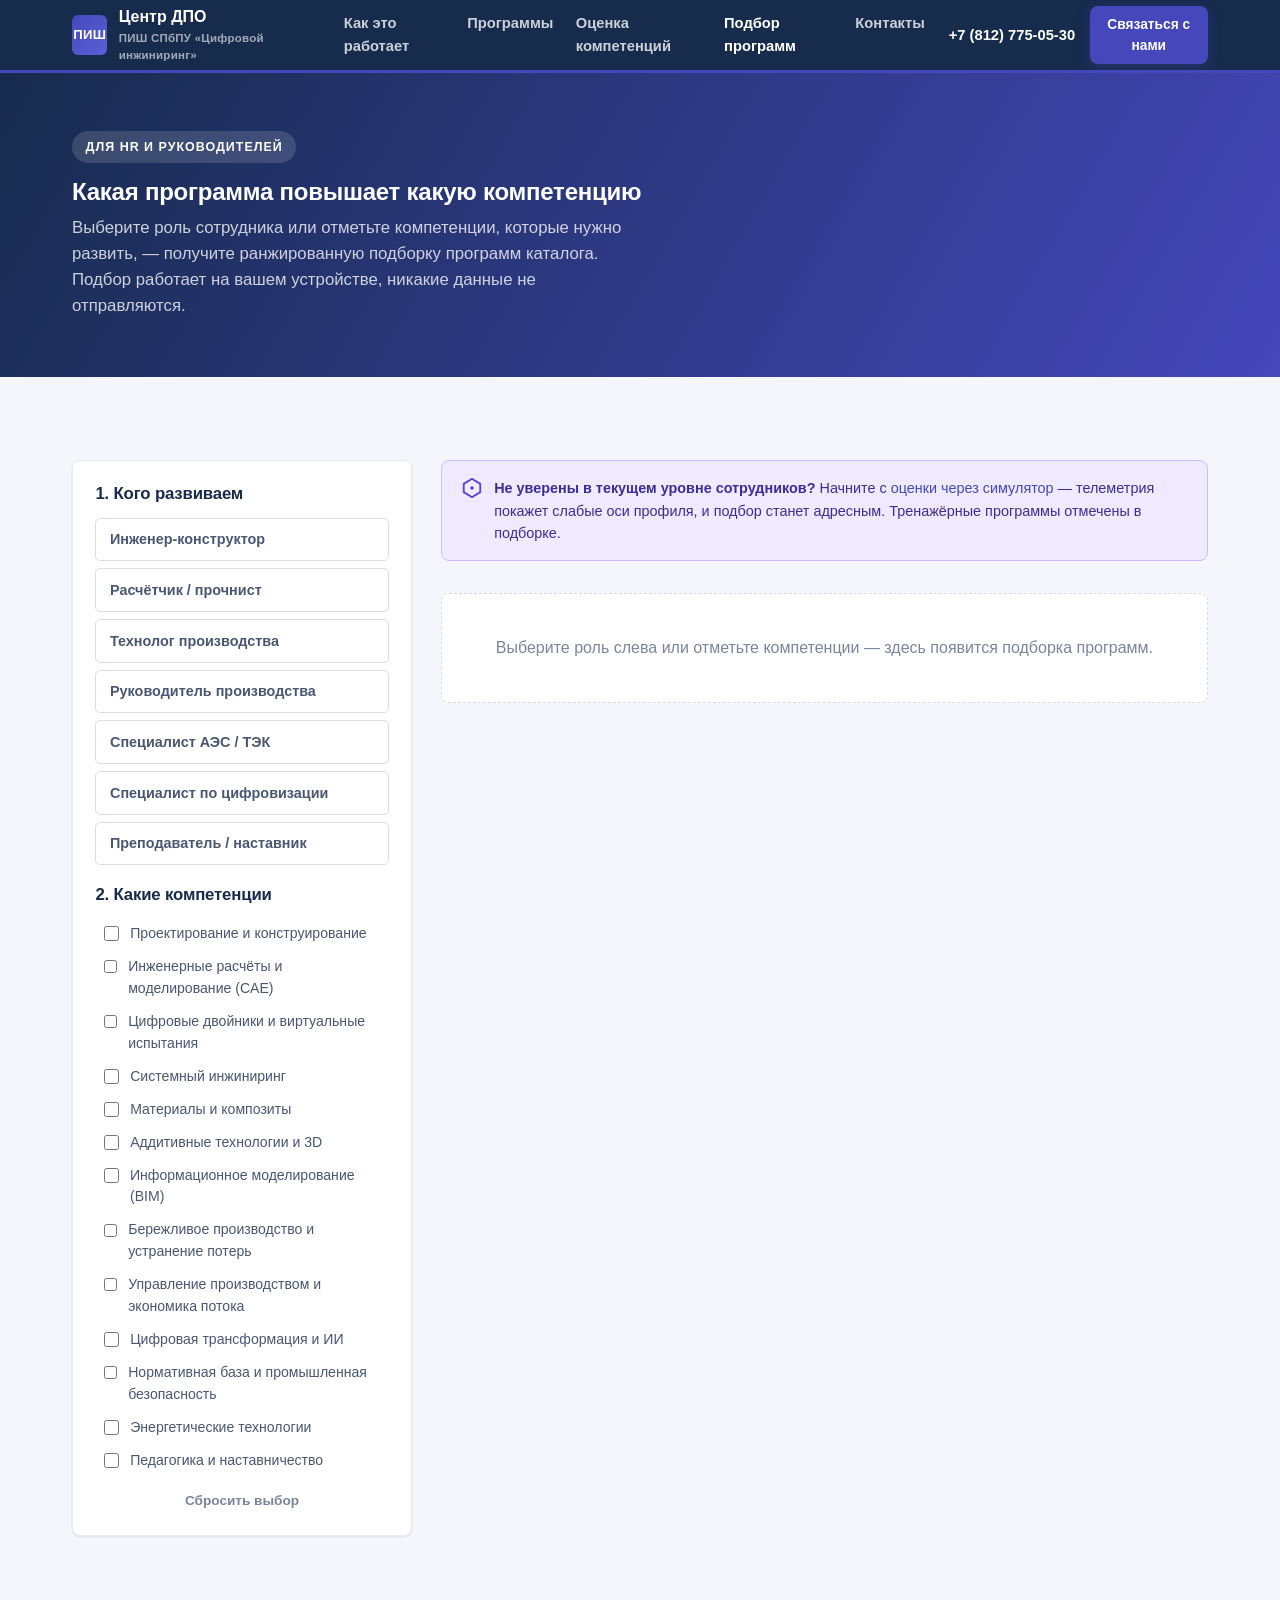
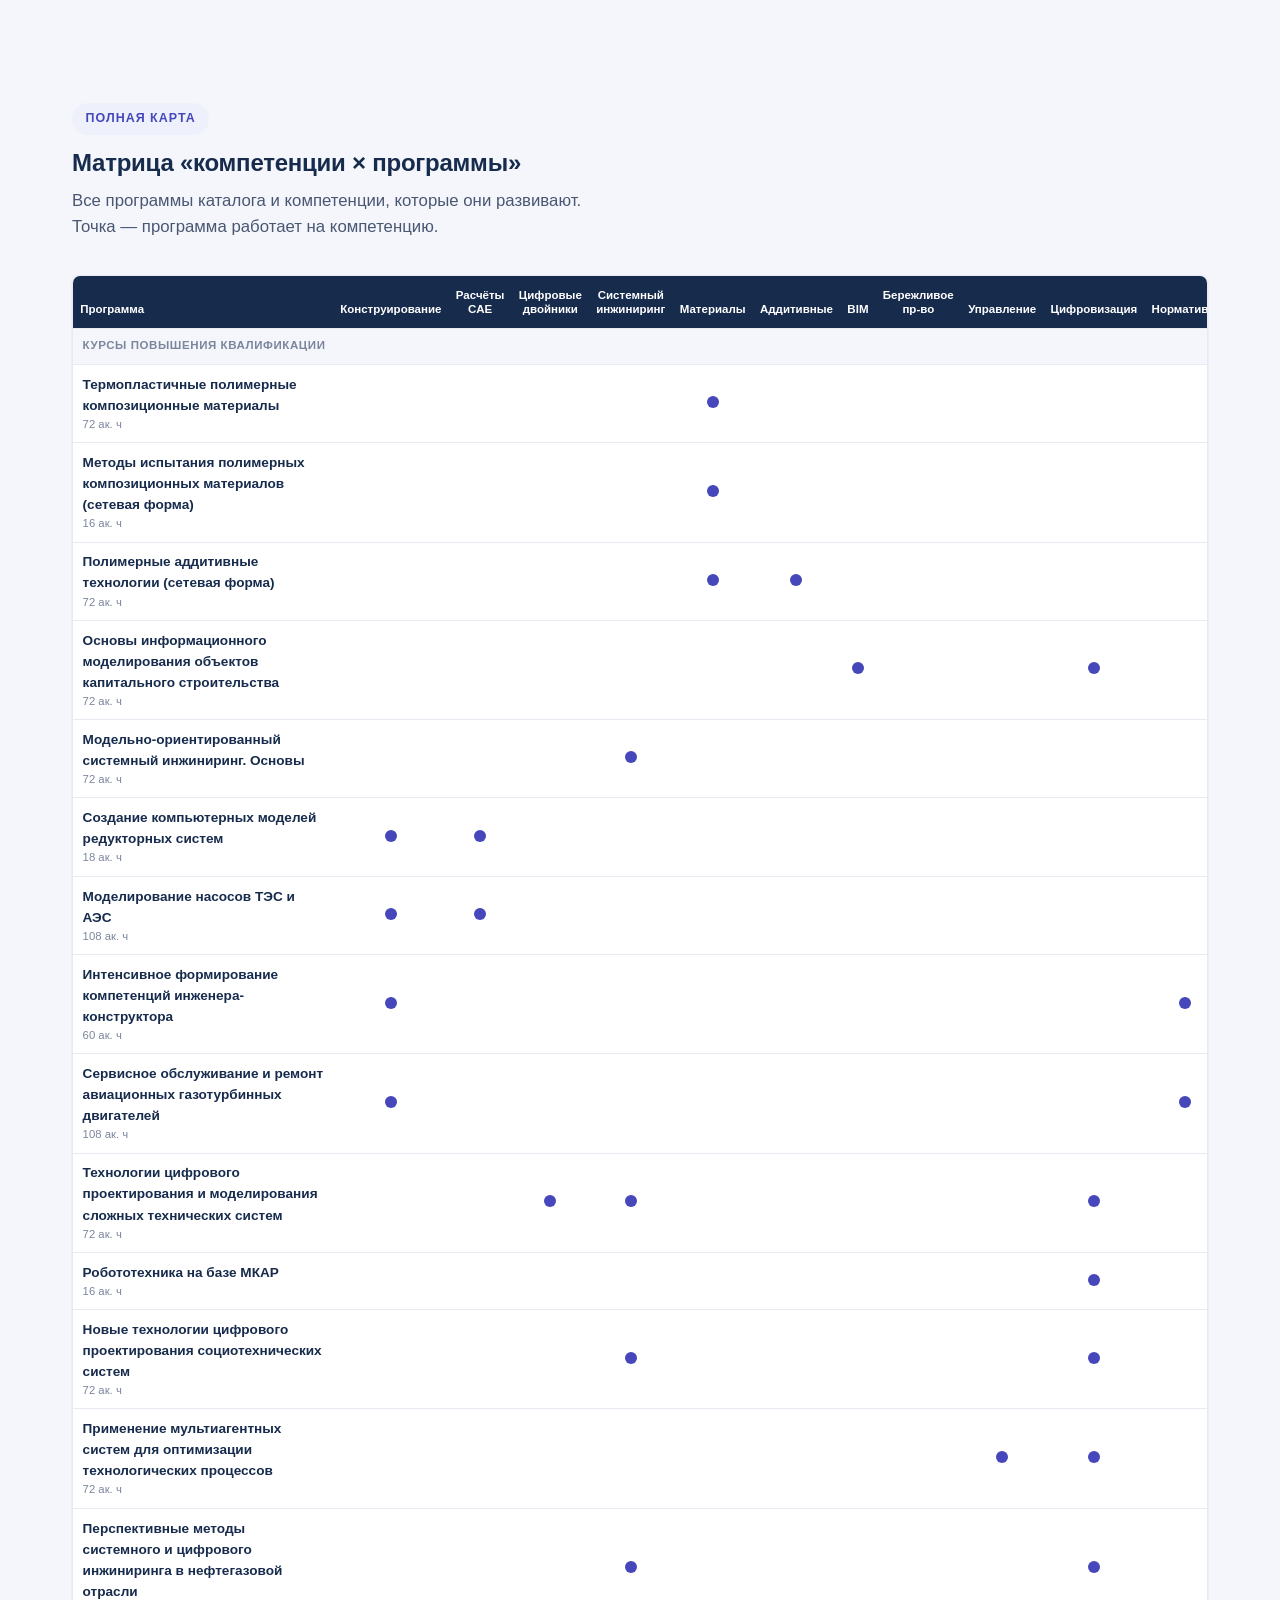
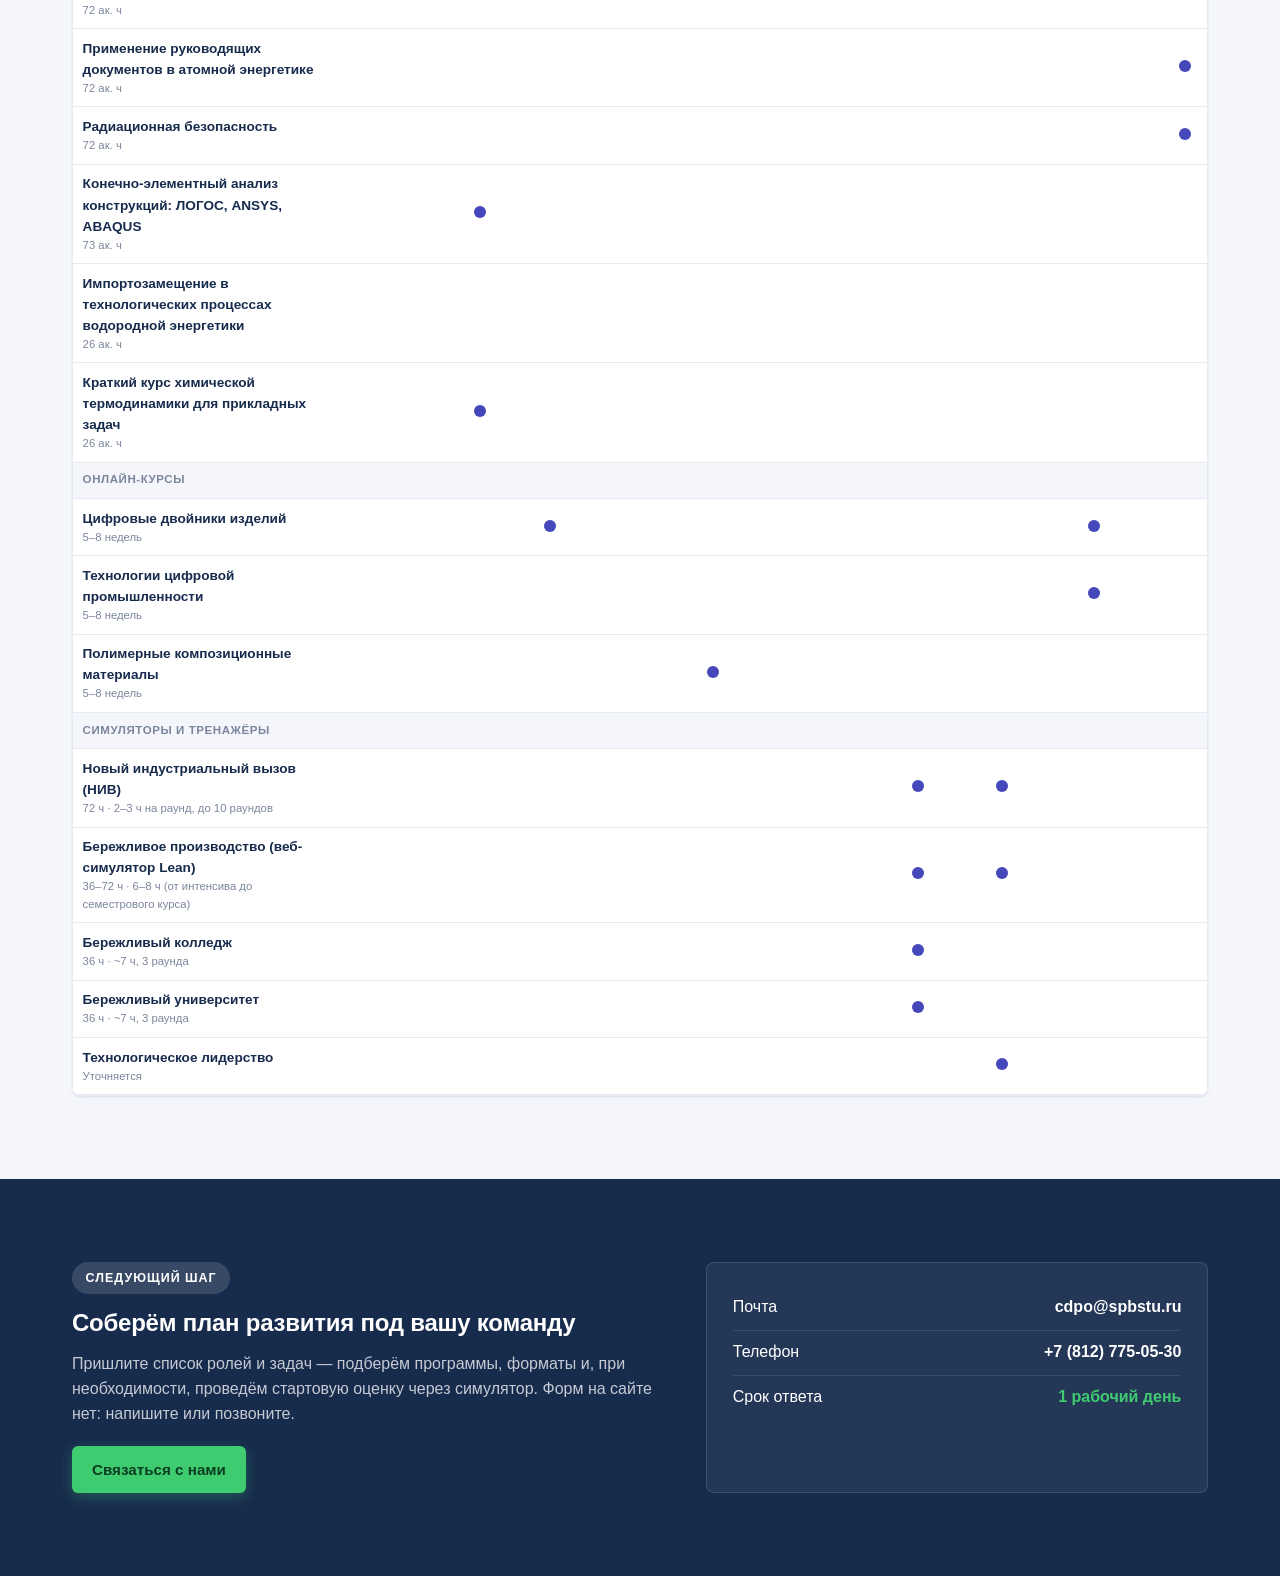
==== competencies.html @ 9b096b20 "feat: прототип страницы ДПО ПИШ СПбПУ Каталог программ (курсы ПК, президентская, тренажёры, онлайн)," ====
<!DOCTYPE html>
<html lang="ru">
<head>
  <meta charset="UTF-8">
  <meta name="viewport" content="width=device-width, initial-scale=1.0">
  <title>Подбор программ по компетенциям — ДПО ПИШ СПбПУ</title>
  <meta name="description" content="Какие компетенции повышает какая программа ДПО ПИШ СПбПУ. Подбор программ для HR и руководителей.">
  <link rel="stylesheet" href="styles.css">
</head>
<body>
  <!-- ── Header ── -->
  <header class="site-header">
    <div class="wrap">
      <a class="brand" href="index.html">
        <span class="logo">ПИШ</span>
        <span>Центр ДПО<small>ПИШ СПбПУ «Цифровой инжиниринг»</small></span>
      </a>
      <nav class="nav">
        <a href="index.html#how">Как это работает</a>
        <a href="index.html#catalog">Программы</a>
        <a href="index.html#assessment">Оценка компетенций</a>
        <a href="competencies.html" class="active">Подбор программ</a>
        <a href="index.html#contacts">Контакты</a>
      </nav>
      <div class="header-cta">
        <span class="header-phone">+7 (812) 775-05-30</span>
        <button class="btn btn-primary btn-sm" onclick="openContacts('шапка: подбор программ')">Связаться с нами</button>
      </div>
    </div>
  </header>

  <main>
    <!-- ── Page hero ── -->
    <section class="pick-hero">
      <div class="wrap">
        <span class="eyebrow">Для HR и руководителей</span>
        <h1>Какая программа повышает какую компетенцию</h1>
        <p>Выберите роль сотрудника или отметьте компетенции, которые нужно развить, — получите ранжированную подборку программ каталога. Подбор работает на вашем устройстве, никакие данные не отправляются.</p>
      </div>
    </section>

    <!-- ── Picker ── -->
    <section class="picker">
      <div class="wrap">
        <div class="picker-grid">
          <aside class="picker-panel">
            <h3>1. Кого развиваем</h3>
            <div class="role-list" id="roleList"></div>
            <h3>2. Какие компетенции</h3>
            <div class="comp-checks" id="compChecks"></div>
            <button class="filter-reset" id="pickReset">Сбросить выбор</button>
          </aside>

          <div class="picker-result">
            <div class="assess-hint">
              <svg class="li" viewBox="0 0 24 24"><polygon points="12 2 21 7.5 21 16.5 12 22 3 16.5 3 7.5"/><circle cx="12" cy="12" r="1"/></svg>
              <span><b>Не уверены в текущем уровне сотрудников?</b> Начните с <a href="index.html#assessment">оценки через симулятор</a> — телеметрия покажет слабые оси профиля, и подбор станет адресным. Тренажёрные программы отмечены в подборке.</span>
            </div>
            <div class="results-bar"><div class="count" id="pickCount"></div></div>
            <div id="pickResults"><div class="ph">Выберите роль слева или отметьте компетенции — здесь появится подборка программ.</div></div>
          </div>
        </div>
      </div>
    </section>

    <!-- ── Matrix ── -->
    <section>
      <div class="wrap">
        <div class="section-head">
          <span class="eyebrow">Полная карта</span>
          <h2>Матрица «компетенции × программы»</h2>
          <p>Все программы каталога и компетенции, которые они развивают. Точка — программа работает на компетенцию.</p>
        </div>
        <div class="matrix-wrap" id="matrixWrap"></div>
      </div>
    </section>

    <!-- ── CTA ── -->
    <section class="contacts" id="contacts">
      <div class="wrap">
        <div>
          <span class="eyebrow" style="background:rgba(255,255,255,.14);color:#fff">Следующий шаг</span>
          <h2 style="margin-top:.9rem">Соберём план развития под вашу команду</h2>
          <p>Пришлите список ролей и задач — подберём программы, форматы и, при необходимости, проведём стартовую оценку через симулятор. Форм на сайте нет: напишите или позвоните.</p>
          <div style="margin-top:1.2rem"><button class="btn btn-green" onclick="openContacts('план развития команды (HR)')">Связаться с нами</button></div>
        </div>
        <div class="c-block">
          <div class="c-row"><span>Почта</span><a href="mailto:cdpo@spbstu.ru?subject=Подбор%20программ%20для%20сотрудников">cdpo@spbstu.ru</a></div>
          <div class="c-row"><span>Телефон</span><a href="tel:+78127750530">+7 (812) 775-05-30</a></div>
          <div class="c-row"><span>Срок ответа</span><span class="reply">1 рабочий день</span></div>
        </div>
      </div>
    </section>
  </main>

  <div class="modal-back" id="modalBack" role="dialog" aria-modal="true" aria-label="Контакты">
    <div class="modal" id="modalBody"></div>
  </div>

  <script src="data.js"></script>
  <script src="app.js"></script>
  <script src="comp.js"></script>
</body>
</html>
---- styles.css ----
/* ДПО ПИШ СПбПУ — стиль каталога. Цвета из реального сайта. */

:root {
  --blue: #4547BB;          /* основной */
  --blue-600: #3a3ca3;
  --navy: #172B4D;          /* тёмный текст/акцент */
  --green: #3FCC71;         /* бесплатно / успех */
  --green-700: #2fa85b;

  --ink: #172B4D;
  --ink-2: #4a5773;
  --muted: #7b869c;
  --line: #e7eaf1;
  --line-2: #d7dce8;
  --surface: #ffffff;
  --bg: #f4f6fb;
  --bg-tint: #eef1fb;

  --amber-bg: #fff4de;
  --amber-tx: #a86a00;

  --radius: 8px;
  --radius-sm: 5px;
  --shadow-sm: 0 1px 2px rgba(23,43,77,.06), 0 1px 3px rgba(23,43,77,.05);
  --shadow-md: 0 6px 20px rgba(23,43,77,.09);
  --shadow-lg: 0 18px 50px rgba(23,43,77,.16);

  --space-section: clamp(3rem, 2rem + 4vw, 6rem);
  --maxw: 1200px;
  --ease: cubic-bezier(.16,1,.3,1);
  --dur: 260ms;
}

* { box-sizing: border-box; }
html { scroll-behavior: smooth; }
body {
  margin: 0;
  font-family: -apple-system, "Segoe UI", Roboto, "Helvetica Neue", Arial, sans-serif;
  color: var(--ink);
  background: var(--bg);
  line-height: 1.55;
  -webkit-font-smoothing: antialiased;
}
h1,h2,h3,h4 { color: var(--navy); line-height: 1.15; margin: 0; letter-spacing: -.01em; }
a { color: var(--blue); text-decoration: none; }
a:hover { text-decoration: underline; }
button { font: inherit; cursor: pointer; }
img { max-width: 100%; }
.wrap { max-width: var(--maxw); margin: 0 auto; padding: 0 clamp(1rem, .5rem + 2vw, 2rem); }
.visually-hidden { position:absolute; width:1px; height:1px; overflow:hidden; clip:rect(0 0 0 0); }

/* ── Buttons ── */
.btn { display:inline-flex; align-items:center; gap:.5rem; border:0; border-radius:6px;
  padding:.72rem 1.25rem; font-weight:600; font-size:.95rem; transition:transform var(--dur) var(--ease), box-shadow var(--dur), background var(--dur); }
.btn:hover { text-decoration:none; transform:translateY(-1px); }
.btn-primary { background:var(--blue); color:#fff; box-shadow:0 4px 14px rgba(69,71,187,.32); }
.btn-primary:hover { background:var(--blue-600); box-shadow:0 8px 22px rgba(69,71,187,.4); }
.btn-green { background:var(--green); color:#0b3d20; box-shadow:0 4px 14px rgba(63,204,113,.3); }
.btn-green:hover { background:var(--green-700); color:#fff; }
.btn-ghost { background:#fff; color:var(--blue); border:1.5px solid var(--line-2); }
.btn-ghost:hover { border-color:var(--blue); background:var(--bg-tint); }
.btn-sm { padding:.5rem .9rem; font-size:.86rem; border-radius:8px; }
.btn-block { width:100%; justify-content:center; }

/* ── Header — тёмная шапка как на pish.spbstu.ru ── */
.site-header { position:sticky; top:0; z-index:40; background:var(--navy);
  border-bottom:3px solid var(--blue); }
.site-header .wrap { display:flex; align-items:center; gap:1.5rem; height:70px; }
.brand { display:flex; align-items:center; gap:.7rem; font-weight:800; color:#fff; }
.brand:hover { text-decoration:none; }
.brand .logo { width:40px; height:40px; border-radius:6px; background:linear-gradient(135deg,var(--blue),#5d5fd8);
  display:grid; place-items:center; color:#fff; font-size:.82rem; letter-spacing:.02em; }
.brand small { display:block; font-weight:600; font-size:.72rem; color:rgba(255,255,255,.6); letter-spacing:.02em; }
.nav { margin-left:auto; display:flex; gap:1.4rem; }
.nav a { color:rgba(255,255,255,.78); font-weight:600; font-size:.92rem; }
.nav a.active, .nav a:hover { color:#fff; text-decoration:none; }
.header-cta { display:flex; align-items:center; gap:.9rem; }
.header-phone { font-weight:700; color:#fff; font-size:.92rem; white-space:nowrap; }

/* ── Hero ── */
.hero { position:relative; overflow:hidden; background:
  radial-gradient(1100px 500px at 85% -10%, rgba(69,71,187,.10), transparent 60%),
  radial-gradient(700px 400px at 10% 110%, rgba(63,204,113,.10), transparent 60%),
  var(--bg); }
.hero .wrap { display:grid; grid-template-columns:1.15fr .85fr; gap:2.5rem; align-items:center;
  padding-top:clamp(2.5rem,4vw,4.5rem); padding-bottom:clamp(2.5rem,4vw,4.5rem); }
.eyebrow { display:inline-flex; align-items:center; gap:.5rem; background:var(--bg-tint); color:var(--blue);
  font-weight:700; font-size:.78rem; letter-spacing:.08em; text-transform:uppercase; padding:.4rem .85rem; border-radius:100px; }
.hero h1 { font-size:clamp(2.1rem, 1.4rem + 3vw, 3.6rem); margin:1.1rem 0 .9rem; }
.hero h1 .accent { color:var(--blue); }
.hero p.lead { font-size:clamp(1rem,.95rem + .3vw,1.2rem); color:var(--ink-2); max-width:48ch; margin:0 0 1.7rem; }
.hero-actions { display:flex; flex-wrap:wrap; gap:.9rem; }
.hero-trust { display:flex; flex-wrap:wrap; gap:1.6rem; margin-top:2rem; }
.hero-trust .t { display:flex; align-items:center; gap:.6rem; color:var(--ink-2); font-size:.9rem; font-weight:600; }
.hero-trust .t .ic { width:34px; height:34px; border-radius:9px; background:#fff; box-shadow:var(--shadow-sm);
  display:grid; place-items:center; color:var(--blue); }

/* Hero visual — geometric composition, no photos */
.hero-visual { position:relative; min-height:340px; }
.hv-card { position:absolute; background:#fff; border:1px solid var(--line); border-radius:var(--radius);
  box-shadow:var(--shadow-md); padding:1rem 1.15rem; }
.hv-main { inset:20px 0 40px 12%; border-radius:20px; background:
  linear-gradient(135deg, var(--navy), var(--blue)); box-shadow:var(--shadow-lg);
  display:flex; flex-direction:column; justify-content:flex-end; padding:1.6rem; color:#fff; overflow:hidden; }
.hv-main::before { content:""; position:absolute; inset:0; opacity:.5; background-image:
  radial-gradient(circle at 20% 20%, rgba(255,255,255,.14) 0 2px, transparent 2px),
  radial-gradient(circle at 70% 60%, rgba(255,255,255,.10) 0 2px, transparent 2px);
  background-size:36px 36px; }
.hv-main .grid-lines { position:absolute; inset:0; background-image:
  linear-gradient(rgba(255,255,255,.07) 1px, transparent 1px),
  linear-gradient(90deg, rgba(255,255,255,.07) 1px, transparent 1px);
  background-size:34px 34px; mask:linear-gradient(to top, #000, transparent 70%); }
.hv-main .kicker { position:relative; font-size:.78rem; letter-spacing:.1em; text-transform:uppercase; opacity:.75; }
.hv-main .big { position:relative; font-size:2rem; font-weight:800; margin-top:.3rem; }
.hv-main .sub { position:relative; opacity:.85; font-size:.9rem; margin-top:.3rem; }
.hv-badge { top:8px; right:6%; background:var(--green); color:#0b3d20; font-weight:700; font-size:.82rem;
  padding:.55rem .9rem; border-radius:100px; box-shadow:var(--shadow-md); }
.hv-mini { bottom:6px; right:2%; width:210px; }
.hv-mini .row { display:flex; justify-content:space-between; font-size:.8rem; padding:.28rem 0; border-bottom:1px dashed var(--line); }
.hv-mini .row:last-child { border:0; }
.hv-mini .row b { color:var(--navy); }
.hv-mini .row .g { color:var(--green-700); font-weight:700; }

/* ── Section basics ── */
section { padding:var(--space-section) 0; }
.section-head { max-width:60ch; margin-bottom:2.2rem; }
.section-head .eyebrow { margin-bottom:.9rem; }
.section-head h2 { font-size:clamp(1.6rem,1.2rem+1.6vw,2.4rem); }
.section-head p { color:var(--ink-2); font-size:1.05rem; margin:.7rem 0 0; }

/* ── How it works chain ── */
.how { background:linear-gradient(180deg,#fff, var(--bg)); border-top:1px solid var(--line); border-bottom:1px solid var(--line); }
.chain { display:grid; grid-template-columns:repeat(4,1fr); gap:0; position:relative; }
.chain .step { position:relative; padding:0 1.2rem; }
.chain .step:not(:last-child)::after { content:""; position:absolute; top:26px; right:-1px; width:100%;
  height:2px; background:repeating-linear-gradient(90deg,var(--line-2) 0 8px, transparent 8px 16px); z-index:0; }
.chain .num { position:relative; z-index:1; width:54px; height:54px; border-radius:50%; background:#fff;
  border:2px solid var(--blue); color:var(--blue); font-weight:800; font-size:1.2rem; display:grid; place-items:center;
  box-shadow:var(--shadow-sm); margin-bottom:1rem; }
.chain .step.accent .num { background:var(--blue); color:#fff; }
.chain h4 { font-size:1.05rem; margin-bottom:.4rem; }
.chain p { color:var(--ink-2); font-size:.92rem; margin:0; }
.chain .step .tag { display:inline-block; margin-top:.6rem; font-size:.78rem; font-weight:700; color:var(--green-700); }
.how-note { margin-top:1.8rem; background:var(--bg-tint); border:1px solid var(--line-2); border-radius:var(--radius);
  padding:1rem 1.2rem; color:var(--ink-2); font-size:.92rem; display:flex; gap:.7rem; }
.how-note b { color:var(--navy); }

/* ── Catalog layout ── */
.catalog { background:var(--bg); }
.tabs { display:flex; flex-wrap:wrap; gap:.6rem; margin-bottom:1.4rem; }
.tab { background:#fff; border:1.5px solid var(--line-2); color:var(--ink-2); font-weight:600;
  padding:.6rem 1.1rem; border-radius:100px; font-size:.92rem; transition:all var(--dur) var(--ease); }
.tab:hover { border-color:var(--blue); color:var(--blue); }
.tab[aria-selected="true"] { background:var(--blue); border-color:var(--blue); color:#fff; box-shadow:0 4px 14px rgba(69,71,187,.3); }
.tab .cnt { opacity:.7; font-weight:700; margin-left:.15rem; }

.custom-banner { display:flex; flex-wrap:wrap; align-items:center; gap:1rem 1.4rem; justify-content:space-between;
  background:linear-gradient(120deg, var(--navy), var(--blue)); color:#fff; border-radius:var(--radius);
  padding:1.3rem 1.6rem; margin-bottom:1.8rem; box-shadow:var(--shadow-md); }
.custom-banner .cb-t { font-weight:800; font-size:1.15rem; }
.custom-banner p { margin:.25rem 0 0; opacity:.85; font-size:.92rem; max-width:52ch; }

.catalog-grid { display:grid; grid-template-columns:288px 1fr; gap:1.8rem; align-items:start; }

/* Sidebar */
.sidebar { position:sticky; top:88px; background:#fff; border:1px solid var(--line); border-radius:var(--radius);
  padding:1.2rem; box-shadow:var(--shadow-sm); }
.aud-switch { display:flex; background:var(--bg-tint); border-radius:10px; padding:4px; margin-bottom:1rem; }
.aud-switch button { flex:1; border:0; background:transparent; color:var(--ink-2); font-weight:700; font-size:.86rem;
  padding:.5rem; border-radius:7px; transition:all var(--dur); }
.aud-switch button[aria-pressed="true"] { background:#fff; color:var(--blue); box-shadow:var(--shadow-sm); }
.search-box { position:relative; margin-bottom:1.1rem; }
.search-box input { width:100%; border:1.5px solid var(--line-2); border-radius:9px; padding:.6rem .8rem .6rem 2.1rem;
  font-size:.9rem; color:var(--ink); }
.search-box input:focus { outline:none; border-color:var(--blue); }
.search-box .si { position:absolute; left:.7rem; top:50%; transform:translateY(-50%); color:var(--muted); }
.filter-group { border-top:1px solid var(--line); padding:.85rem 0; }
.filter-group:first-of-type { border-top:0; }
.filter-group > .fg-title { font-weight:700; font-size:.82rem; text-transform:uppercase; letter-spacing:.04em; color:var(--muted); margin-bottom:.6rem; }
.dir-group > summary { list-style:none; cursor:pointer; display:flex; align-items:center; justify-content:space-between;
  padding:.45rem 0; font-weight:600; font-size:.9rem; color:var(--navy); }
.dir-group > summary::-webkit-details-marker { display:none; }
.dir-group > summary .chev { transition:transform var(--dur); color:var(--muted); }
.dir-group[open] > summary .chev { transform:rotate(90deg); }
.check { display:flex; align-items:flex-start; gap:.5rem; padding:.3rem 0 .3rem .3rem; font-size:.88rem; color:var(--ink-2); cursor:pointer; }
.check input { margin-top:.2rem; accent-color:var(--blue); width:15px; height:15px; }
.check:hover { color:var(--navy); }
.chips { display:flex; flex-wrap:wrap; gap:.4rem; }
.chip { border:1.5px solid var(--line-2); background:#fff; color:var(--ink-2); border-radius:100px;
  padding:.35rem .75rem; font-size:.82rem; font-weight:600; transition:all var(--dur); }
.chip[aria-pressed="true"] { background:var(--bg-tint); border-color:var(--blue); color:var(--blue); }
.filter-reset { margin-top:.8rem; width:100%; background:transparent; border:0; color:var(--muted); font-weight:600; font-size:.85rem; }
.filter-reset:hover { color:var(--blue); }

/* Results */
.results-bar { display:flex; align-items:center; justify-content:space-between; margin-bottom:1rem; gap:1rem; }
.results-bar .count { color:var(--ink-2); font-size:.92rem; }
.results-bar .count b { color:var(--navy); }
.mobile-filter-btn { display:none; }
.cards { display:grid; gap:1rem; }

/* Program card (preview) */
.card { background:#fff; border:1px solid var(--line); border-radius:var(--radius); box-shadow:var(--shadow-sm);
  overflow:hidden; transition:transform var(--dur) var(--ease), box-shadow var(--dur); border-top:4px solid var(--blue); }
.card.t-online { border-top-color:var(--green); }
.card.t-simulator { border-top-color:#7c5cff; }
.card:hover { transform:translateY(-3px); box-shadow:var(--shadow-md); }
.card .body { padding:1.15rem 1.3rem 1.3rem; }
.badges { display:flex; flex-wrap:wrap; gap:.4rem; margin-bottom:.6rem; }
.badge { font-size:.72rem; font-weight:700; padding:.28rem .6rem; border-radius:100px; letter-spacing:.01em; }
.b-type { background:var(--bg-tint); color:var(--blue); }
.b-online { background:#e4f8ec; color:var(--green-700); }
.b-sim { background:#efeaff; color:#5b3fd6; }
.b-popular { background:#e4f8ec; color:var(--green-700); }
.b-free { background:#e4f8ec; color:var(--green-700); }
.b-paid { background:var(--amber-bg); color:var(--amber-tx); }
.b-award { background:#fff6e6; color:#9a6b00; }
.card h3 { font-size:1.12rem; margin-bottom:.35rem; }
.card .meta { color:var(--ink-2); font-size:.9rem; }
.card .trust { color:var(--muted); font-size:.84rem; margin-top:.35rem; }
.card .foot { display:flex; align-items:center; justify-content:space-between; gap:1rem; margin-top:1rem;
  padding-top:1rem; border-top:1px solid var(--line); }
.card .price { font-weight:800; font-size:1.15rem; color:var(--navy); }
.card .price small { display:block; font-weight:600; font-size:.72rem; color:var(--muted); }
.card .price.free { color:var(--green-700); }

.empty { background:#fff; border:1px dashed var(--line-2); border-radius:var(--radius); padding:2.4rem; text-align:center; color:var(--ink-2); }
.empty b { display:block; color:var(--navy); font-size:1.05rem; margin-bottom:.3rem; }

/* ── President flagship ── */
.president { background:#fff; border:1px solid var(--line); }
.pres-card { border:2px solid var(--blue); border-radius:20px; overflow:hidden; box-shadow:var(--shadow-md); }
.pres-head { background:linear-gradient(120deg,var(--navy),var(--blue)); color:#fff; padding:1.8rem 2rem; }
.pres-head .eyebrow { background:rgba(255,255,255,.16); color:#fff; }
.pres-head h2 { color:#fff; font-size:clamp(1.5rem,1.2rem+1.3vw,2.1rem); margin:.8rem 0 0; }
.pres-facts { display:grid; grid-template-columns:repeat(4,1fr); gap:1px; background:var(--line); }
.pres-facts .f { background:#fff; padding:1.1rem 1.2rem; }
.pres-facts .f .l { font-size:.74rem; text-transform:uppercase; letter-spacing:.04em; color:var(--muted); }
.pres-facts .f .v { font-weight:800; color:var(--navy); margin-top:.2rem; }
.pres-deadline { background:var(--amber-bg); color:var(--amber-tx); font-weight:700; padding:.9rem 2rem;
  display:flex; flex-wrap:wrap; gap:.4rem 1.2rem; align-items:center; }
.pres-deadline .sp { color:#8a5a00; font-weight:600; }
.pres-benefits { display:grid; grid-template-columns:1fr 1fr; gap:1rem; padding:1.6rem 2rem; }
.pres-benefit { background:var(--bg-tint); border:1px solid var(--line-2); border-radius:var(--radius); padding:1.1rem 1.2rem; }
.pres-benefit .bt { display:flex; align-items:center; gap:.5rem; font-weight:800; color:var(--navy); }
.pres-benefit p { margin:.5rem 0 0; color:var(--ink-2); font-size:.92rem; }
.pres-body { padding:0 2rem 1.8rem; }
.pres-actions { display:flex; flex-wrap:wrap; gap:.8rem; padding:0 2rem 2rem; }

/* ── Program detail view ── */
.detail { display:none; }
body.view-detail .catalog-main { display:none; }
body.view-detail .detail { display:block; }
.breadcrumb { display:flex; align-items:center; gap:.4rem; color:var(--ink-2); font-size:.9rem; margin-bottom:1rem; }
.breadcrumb button { background:transparent; border:0; color:var(--blue); font-weight:600; display:inline-flex; gap:.3rem; align-items:center; }
.detail-head h1 { font-size:clamp(1.5rem,1.2rem+1.4vw,2.2rem); margin:.5rem 0 .5rem; }
.detail-head .forwho { color:var(--ink-2); font-size:1.02rem; }
.detail-head .trust { color:var(--green-700); font-weight:700; font-size:.9rem; margin-top:.3rem; }
.detail-grid { display:grid; grid-template-columns:1fr 340px; gap:1.8rem; margin-top:1.6rem; align-items:start; }
.dtabs { display:flex; gap:.3rem; border-bottom:2px solid var(--line); margin-bottom:1.2rem; }
.dtab { background:transparent; border:0; padding:.7rem .3rem; margin-right:1.2rem; font-weight:700; color:var(--muted);
  border-bottom:2px solid transparent; margin-bottom:-2px; }
.dtab[aria-selected="true"] { color:var(--blue); border-bottom-color:var(--blue); }
.learn-list, .mod-list { list-style:none; padding:0; margin:0; }
.learn-list li { display:flex; gap:.6rem; padding:.4rem 0; color:var(--ink); }
.learn-list li .ck { color:var(--green-700); flex:none; }
.mod-list li { padding:.6rem .9rem; border:1px solid var(--line); border-radius:9px; margin-bottom:.5rem; color:var(--ink); font-size:.95rem; }
.mod-list li.practice { border-color:var(--green); background:#f2fdf6; font-weight:600; }
.mod-note { color:var(--muted); font-size:.88rem; font-style:italic; }
.facts { display:grid; grid-template-columns:1fr 1fr; gap:1px; background:var(--line); border:1px solid var(--line);
  border-radius:var(--radius); overflow:hidden; margin-bottom:1rem; }
.facts .f { background:var(--bg-tint); padding:.85rem 1rem; }
.facts .f .l { font-size:.72rem; text-transform:uppercase; letter-spacing:.04em; color:var(--muted); }
.facts .f .v { font-weight:700; color:var(--navy); margin-top:.15rem; font-size:.95rem; }
.facts .f .v.status-go { color:var(--green-700); }
.practice-flag { display:flex; gap:.5rem; align-items:center; background:#f2fdf6; border:1px solid var(--green);
  color:var(--green-700); font-weight:600; border-radius:9px; padding:.6rem .8rem; font-size:.88rem; margin-bottom:1rem; }
.price-block { border:1px solid var(--line); border-radius:var(--radius); padding:1rem 1.1rem; margin-bottom:.9rem; }
.price-block .l { font-size:.8rem; color:var(--muted); }
.price-block .p { font-weight:800; font-size:1.35rem; color:var(--navy); margin:.15rem 0 .2rem; }
.price-block .note { font-size:.8rem; color:var(--muted); margin-bottom:.7rem; }
.similar { display:flex; flex-wrap:wrap; gap:.5rem; margin-top:.6rem; }
.similar .s { border:1.5px solid var(--line-2); border-radius:100px; padding:.4rem .85rem; font-size:.85rem; color:var(--blue); background:#fff; }
.similar .s:hover { border-color:var(--blue); text-decoration:none; }
.disclosure { border-top:1px solid var(--line); margin-top:1.4rem; }
.disclosure summary { list-style:none; cursor:pointer; padding:1rem 0; font-weight:700; color:var(--navy); display:flex; gap:.5rem; align-items:center; }
.disclosure summary::-webkit-details-marker { display:none; }
.disclosure .dc-body { padding-bottom:1.2rem; color:var(--ink-2); font-size:.94rem; }
.disclosure .dc-body h4 { font-size:.9rem; margin:.8rem 0 .3rem; color:var(--navy); }
.contact-card { background:var(--bg-tint); border:1px solid var(--line-2); border-radius:var(--radius); padding:1.1rem 1.2rem; margin-top:1.2rem; }
.contact-card h4 { margin-bottom:.5rem; }
.contact-card .row { font-size:.92rem; color:var(--ink); padding:.15rem 0; }
.contact-card .reply { color:var(--muted); font-size:.85rem; margin-top:.5rem; }
.gallery { display:grid; grid-template-columns:repeat(3,1fr); gap:.6rem; margin-bottom:1.2rem; }
.gallery .shot { aspect-ratio:4/3; border-radius:9px; background:linear-gradient(135deg,var(--navy),var(--blue));
  position:relative; overflow:hidden; display:grid; place-items:center; color:rgba(255,255,255,.55); font-size:.75rem; }
.gallery .shot::after { content:""; position:absolute; inset:0; background-image:
  linear-gradient(rgba(255,255,255,.08) 1px,transparent 1px), linear-gradient(90deg,rgba(255,255,255,.08) 1px,transparent 1px);
  background-size:20px 20px; }

/* ── FAQ ── */
.faq { background:#fff; border-top:1px solid var(--line); }
.faq-list { max-width:820px; }
.faq-item { border:1px solid var(--line); border-radius:var(--radius); margin-bottom:.7rem; overflow:hidden; background:#fff; }
.faq-item summary { list-style:none; cursor:pointer; padding:1.1rem 1.3rem; font-weight:700; color:var(--navy);
  display:flex; justify-content:space-between; gap:1rem; align-items:center; }
.faq-item summary::-webkit-details-marker { display:none; }
.faq-item[open] summary { color:var(--blue); }
.faq-item .pm { color:var(--blue); flex:none; transition:transform var(--dur); }
.faq-item[open] .pm { transform:rotate(45deg); }
.faq-item .a { padding:0 1.3rem 1.2rem; color:var(--ink-2); }

/* ── Contacts / footer ── */
.contacts { background:var(--navy); color:#fff; }
.contacts h2, .contacts h3 { color:#fff; }
.contacts .wrap { display:grid; grid-template-columns:1.2fr 1fr; gap:2rem; }
.contacts p { color:rgba(255,255,255,.75); }
.contacts .c-block { background:rgba(255,255,255,.06); border:1px solid rgba(255,255,255,.12); border-radius:var(--radius); padding:1.4rem 1.6rem; }
.contacts .c-row { display:flex; justify-content:space-between; padding:.6rem 0; border-bottom:1px solid rgba(255,255,255,.1); }
.contacts .c-row:last-child { border:0; }
.contacts .c-row a { color:#fff; font-weight:700; }
.contacts .reply { color:var(--green); font-weight:600; }
.footer-note { border-top:1px solid rgba(255,255,255,.12); margin-top:1.5rem; padding-top:1.2rem; font-size:.82rem; color:rgba(255,255,255,.5); }

/* ── Contact modal ── */
.modal-back { position:fixed; inset:0; background:rgba(23,43,77,.5); backdrop-filter:blur(3px); z-index:100;
  display:none; align-items:center; justify-content:center; padding:1rem; }
.modal-back.open { display:flex; }
.modal { background:#fff; border-radius:18px; max-width:420px; width:100%; box-shadow:var(--shadow-lg);
  padding:1.8rem; animation:pop var(--dur) var(--ease); }
@keyframes pop { from { transform:translateY(12px) scale(.97); opacity:0; } to { transform:none; opacity:1; } }
.modal h3 { font-size:1.3rem; }
.modal .sub { color:var(--ink-2); font-size:.92rem; margin:.4rem 0 1.2rem; }
.modal .m-row { display:flex; align-items:center; gap:.8rem; padding:.9rem 1rem; border:1px solid var(--line);
  border-radius:11px; margin-bottom:.7rem; }
.modal .m-row .ic { width:40px; height:40px; border-radius:10px; background:var(--bg-tint); color:var(--blue); display:grid; place-items:center; flex:none; }
.modal .m-row .l { font-size:.78rem; color:var(--muted); }
.modal .m-row .v { font-weight:700; color:var(--navy); }
.modal .m-row .v a { color:var(--navy); }
.modal .m-reply { text-align:center; color:var(--muted); font-size:.85rem; margin-top:.8rem; }
.modal .m-close { position:relative; float:right; margin:-.6rem -.6rem 0 0; background:transparent; border:0; color:var(--muted); font-size:1.4rem; line-height:1; }

/* ── Responsive ── */
@media (max-width:960px) {
  .hero .wrap { grid-template-columns:1fr; }
  .hero-visual { min-height:260px; order:-1; }
  .catalog-grid { grid-template-columns:1fr; }
  .sidebar { position:fixed; inset:0 0 0 auto; width:min(340px,90vw); z-index:60; border-radius:0;
    transform:translateX(100%); transition:transform var(--dur) var(--ease); overflow-y:auto; box-shadow:var(--shadow-lg); }
  body.filters-open .sidebar { transform:none; }
  body.filters-open::after { content:""; position:fixed; inset:0; background:rgba(23,43,77,.4); z-index:55; }
  .mobile-filter-btn { display:inline-flex; }
  .detail-grid { grid-template-columns:1fr; }
  .contacts .wrap { grid-template-columns:1fr; }
}
@media (max-width:720px) {
  .nav { display:none; }
  .header-phone { display:none; }
  .chain { grid-template-columns:1fr 1fr; gap:1.6rem 1rem; }
  .chain .step::after { display:none !important; }
  .pres-facts { grid-template-columns:1fr 1fr; }
  .pres-benefits { grid-template-columns:1fr; }
  .facts { grid-template-columns:1fr 1fr; }
  .gallery { grid-template-columns:repeat(2,1fr); }
}
@media (max-width:420px) {
  .chain { grid-template-columns:1fr; }
}
.sidebar-close { display:none; }
@media (max-width:960px) { .sidebar-close { display:flex; margin-left:auto; } }

/* ── SVG line-icons («одна линия», без эмодзи в ключевых блоках) ── */
.li { width:22px; height:22px; stroke:currentColor; stroke-width:2; fill:none;
  stroke-linecap:round; stroke-linejoin:round; flex:none; }

/* ── Оценка через симуляторы ── */
.assess { background:var(--navy); color:#fff; position:relative; overflow:hidden; }
.assess::before { content:""; position:absolute; inset:0; background-image:
  linear-gradient(rgba(255,255,255,.045) 1px,transparent 1px),
  linear-gradient(90deg,rgba(255,255,255,.045) 1px,transparent 1px);
  background-size:38px 38px; pointer-events:none; }
.assess .wrap { position:relative; }
.assess h2, .assess h3, .assess h4 { color:#fff; }
.assess .section-head p { color:rgba(255,255,255,.72); }
.assess .eyebrow { background:rgba(255,255,255,.12); color:#9fd7ff; }
.assess-kpis { display:grid; grid-template-columns:repeat(4,1fr); gap:1rem; margin:1.6rem 0 2.2rem; }
.assess-kpi { background:rgba(255,255,255,.06); border:1px solid rgba(255,255,255,.14);
  border-radius:var(--radius); padding:1.1rem 1.2rem; }
.assess-kpi .n { font-size:1.9rem; font-weight:800; color:#fff; letter-spacing:-.02em; }
.assess-kpi .l { color:rgba(255,255,255,.65); font-size:.85rem; margin-top:.15rem; }
.assess-grid { display:grid; grid-template-columns:1fr 1fr 1fr; gap:1.2rem; align-items:stretch; }
.assess-card { background:rgba(255,255,255,.05); border:1px solid rgba(255,255,255,.13);
  border-radius:var(--radius); padding:1.3rem 1.4rem; display:flex; flex-direction:column; }
.assess-card h4 { display:flex; align-items:center; gap:.6rem; font-size:1.02rem; margin-bottom:.35rem; }
.assess-card h4 .li { color:var(--green); }
.assess-card > p { color:rgba(255,255,255,.68); font-size:.9rem; margin:.2rem 0 1rem; }
.radar-wrap { display:grid; place-items:center; margin-top:auto; }
.radar-legend { display:flex; gap:1.2rem; justify-content:center; font-size:.78rem; color:rgba(255,255,255,.7); margin-top:.6rem; }
.radar-legend .k { display:flex; align-items:center; gap:.4rem; }
.radar-legend .sw { width:14px; height:3px; border-radius:2px; }
.gate-row { display:flex; align-items:center; gap:.7rem; padding:.55rem .7rem; border:1px solid rgba(255,255,255,.14);
  border-radius:var(--radius-sm); margin-bottom:.5rem; font-size:.9rem; }
.gate-row .gname { font-weight:700; }
.gate-row .ghint { color:rgba(255,255,255,.55); font-size:.8rem; margin-left:auto; text-align:right; }
.gate-row .li { color:var(--green); width:18px; height:18px; }
.status-bar { display:flex; height:14px; border-radius:100px; overflow:hidden; margin:.9rem 0 .55rem; }
.status-bar .seg-ok { background:var(--green); }
.status-bar .seg-mid { background:#f2b036; }
.status-bar .seg-low { background:rgba(255,255,255,.28); }
.status-legend { display:flex; flex-wrap:wrap; gap:.7rem 1.1rem; font-size:.8rem; color:rgba(255,255,255,.75); }
.status-legend .dot { display:inline-block; width:9px; height:9px; border-radius:50%; margin-right:.35rem; }
.loss-row { margin-bottom:.75rem; }
.loss-row .lr-top { display:flex; justify-content:space-between; font-size:.85rem; margin-bottom:.3rem; }
.loss-row .lr-top .v { font-weight:800; color:#ff8f8f; }
.loss-track { height:8px; border-radius:100px; background:rgba(255,255,255,.12); position:relative; }
.loss-track .fill { position:absolute; inset:0 auto 0 0; border-radius:100px;
  background:repeating-linear-gradient(90deg,#D64545 0 6px, transparent 6px 10px); }
.loss-track .norm-mark { position:absolute; top:-3px; bottom:-3px; width:2px; background:var(--green); }
.loss-note { font-size:.75rem; color:rgba(255,255,255,.5); margin-top:.15rem; }
.assess-cta { display:flex; flex-wrap:wrap; gap:.9rem; align-items:center; margin-top:2.2rem; }
.assess-cta .note { color:rgba(255,255,255,.6); font-size:.85rem; }
.assess-flow { display:flex; flex-wrap:wrap; gap:.5rem; align-items:center; margin:0 0 2rem; color:rgba(255,255,255,.85); font-size:.9rem; }
.assess-flow .f-step { background:rgba(255,255,255,.08); border:1px solid rgba(255,255,255,.16);
  padding:.5rem .9rem; border-radius:100px; font-weight:600; }
.assess-flow .f-arr { color:rgba(255,255,255,.4); }

/* ── Страница подбора программ ── */
.pick-hero { background:linear-gradient(120deg,var(--navy),var(--blue)); color:#fff; padding:calc(var(--space-section)*.7) 0; }
.pick-hero h1 { color:#fff; font-size:clamp(1.7rem,1.3rem+2vw,2.6rem); margin:.9rem 0 .6rem; }
.pick-hero p { color:rgba(255,255,255,.78); max-width:60ch; margin:0; font-size:1.05rem; }
.pick-hero .eyebrow { background:rgba(255,255,255,.14); color:#fff; }
.picker { background:var(--bg); }
.picker-grid { display:grid; grid-template-columns:340px 1fr; gap:1.8rem; align-items:start; }
.picker-panel { background:#fff; border:1px solid var(--line); border-radius:var(--radius);
  padding:1.4rem; box-shadow:var(--shadow-sm); position:sticky; top:88px; }
.picker-panel h3 { font-size:1.05rem; margin-bottom:.9rem; }
.role-list { display:flex; flex-direction:column; gap:.45rem; margin-bottom:1.2rem; }
.role-btn { text-align:left; background:#fff; border:1.5px solid var(--line-2); border-radius:var(--radius-sm);
  padding:.6rem .85rem; font-weight:600; font-size:.9rem; color:var(--ink-2); transition:all var(--dur); }
.role-btn:hover { border-color:var(--blue); color:var(--blue); }
.role-btn[aria-pressed="true"] { background:var(--bg-tint); border-color:var(--blue); color:var(--blue); }
.comp-checks { display:flex; flex-direction:column; gap:.1rem; }
.picker-result .ph { background:#fff; border:1px dashed var(--line-2); border-radius:var(--radius);
  padding:2.6rem; text-align:center; color:var(--muted); }
.match-card { background:#fff; border:1px solid var(--line); border-left:4px solid var(--blue);
  border-radius:var(--radius); padding:1.1rem 1.3rem; margin-bottom:.9rem; box-shadow:var(--shadow-sm); }
.match-card.m-sim { border-left-color:#7c5cff; }
.match-card.m-online { border-left-color:var(--green); }
.match-card .mc-top { display:flex; align-items:flex-start; justify-content:space-between; gap:1rem; }
.match-card h4 { font-size:1.03rem; }
.match-card .cover { flex:none; text-align:center; background:var(--bg-tint); border-radius:var(--radius-sm);
  padding:.4rem .7rem; font-size:.72rem; color:var(--muted); }
.match-card .cover b { display:block; font-size:1.05rem; color:var(--blue); }
.match-card .mc-meta { color:var(--ink-2); font-size:.87rem; margin:.3rem 0 .6rem; }
.match-card .mc-comps { display:flex; flex-wrap:wrap; gap:.35rem; }
.match-card .mc-comps .cc { font-size:.74rem; font-weight:700; padding:.24rem .55rem; border-radius:100px;
  background:var(--bg-tint); color:var(--blue); }
.match-card .mc-comps .cc.hit { background:var(--green); color:#0b3d20; }
.match-card .mc-foot { display:flex; justify-content:space-between; align-items:center; margin-top:.7rem;
  padding-top:.7rem; border-top:1px solid var(--line); }
.match-card .price { font-weight:800; color:var(--navy); }
.assess-hint { background:#efeaff; border:1px solid #cabcff; border-radius:var(--radius); padding:1rem 1.2rem;
  color:#3d2d99; font-size:.9rem; margin-bottom:1rem; display:flex; gap:.7rem; align-items:flex-start; }
.assess-hint .li { color:#5b3fd6; }

/* Матрица компетенции × программы */
.matrix-wrap { overflow-x:auto; background:#fff; border:1px solid var(--line); border-radius:var(--radius); box-shadow:var(--shadow-sm); }
.matrix { border-collapse:collapse; width:100%; min-width:900px; font-size:.85rem; }
.matrix th, .matrix td { padding:.55rem .6rem; border-bottom:1px solid var(--line); }
.matrix thead th { position:sticky; top:0; background:var(--navy); color:#fff; font-size:.72rem; font-weight:700;
  text-align:center; vertical-align:bottom; line-height:1.25; padding:.7rem .45rem; }
.matrix thead th:first-child { text-align:left; border-radius:0; min-width:260px; }
.matrix tbody th { text-align:left; font-weight:600; color:var(--navy); }
.matrix tbody th small { display:block; color:var(--muted); font-weight:500; }
.matrix td { text-align:center; }
.matrix .dot-on { display:inline-block; width:12px; height:12px; border-radius:50%; background:var(--blue); }
.matrix tr:hover td, .matrix tr:hover th { background:var(--bg-tint); }
.matrix .type-row th[colspan] { background:var(--bg); color:var(--muted); font-size:.72rem; text-transform:uppercase; letter-spacing:.05em; }

@media (max-width:960px) {
  .assess-kpis { grid-template-columns:1fr 1fr; }
  .assess-grid { grid-template-columns:1fr; }
  .picker-grid { grid-template-columns:1fr; }
  .picker-panel { position:static; }
}
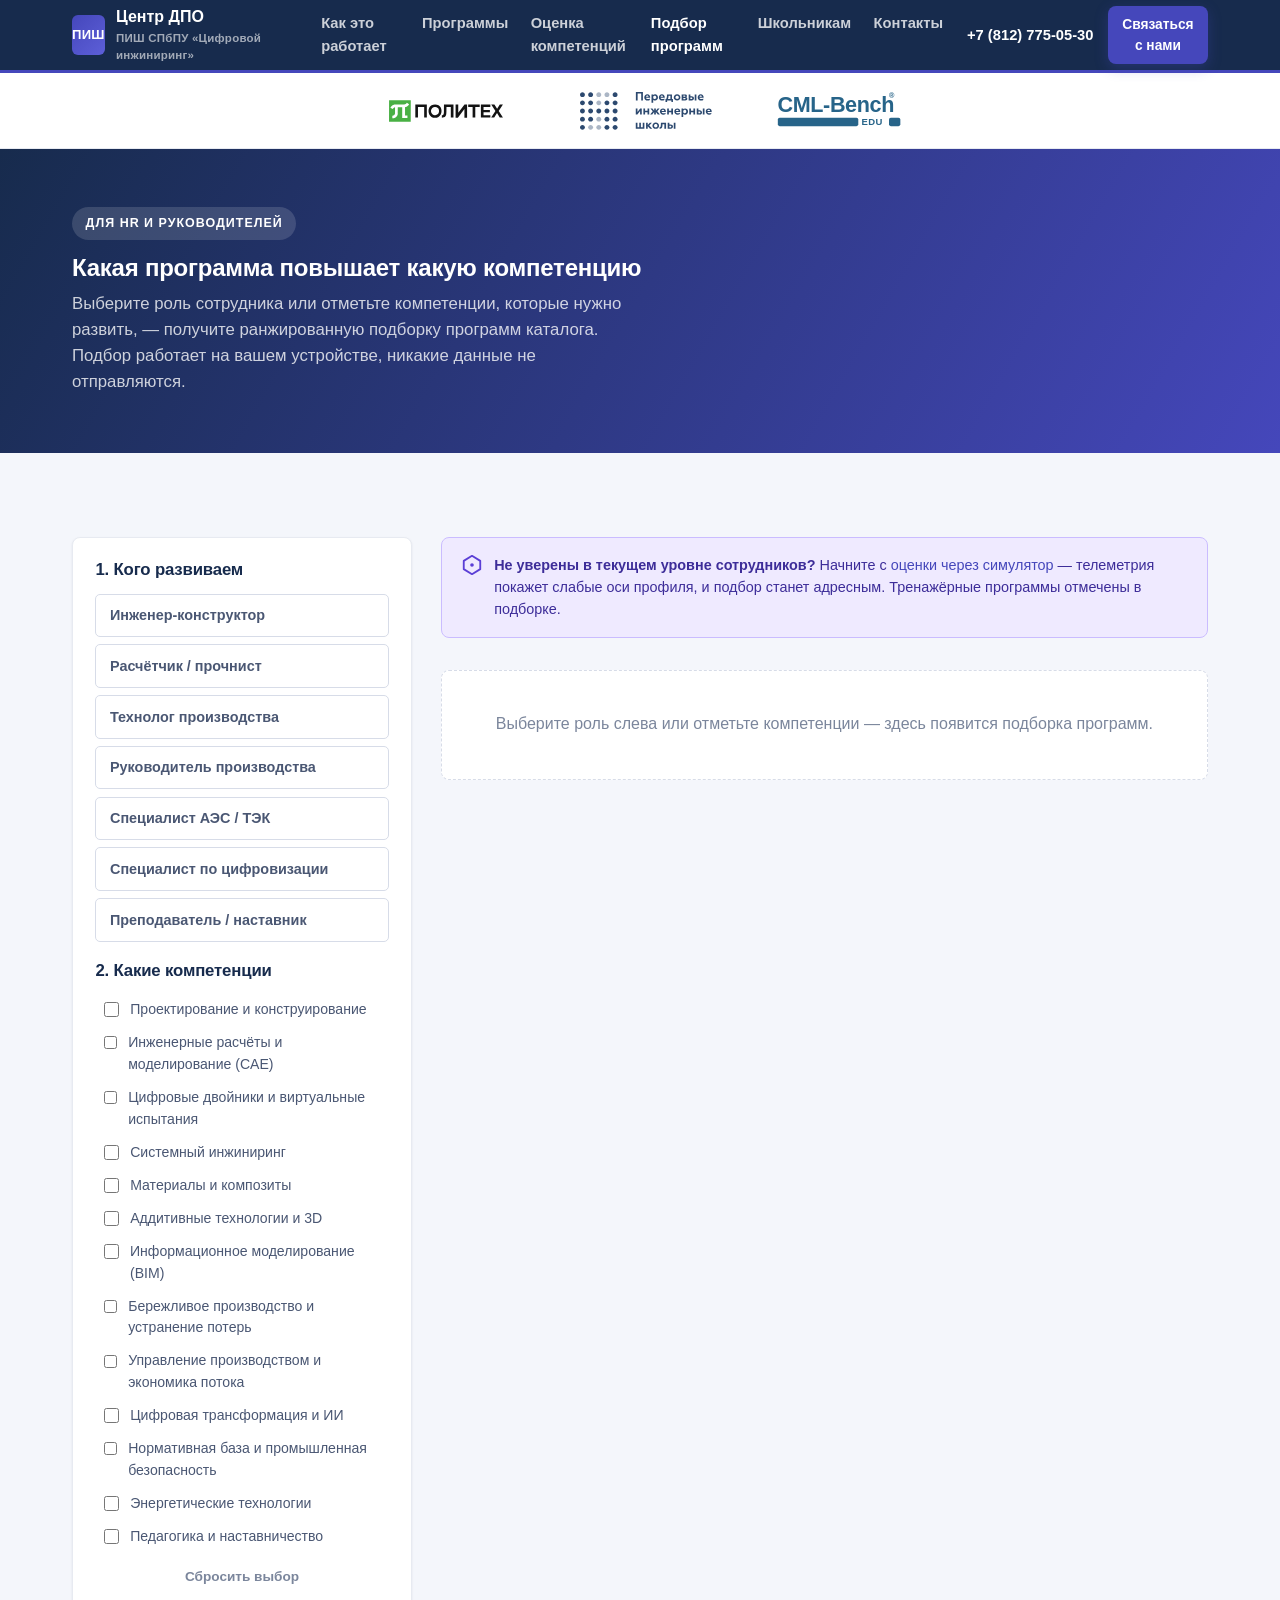
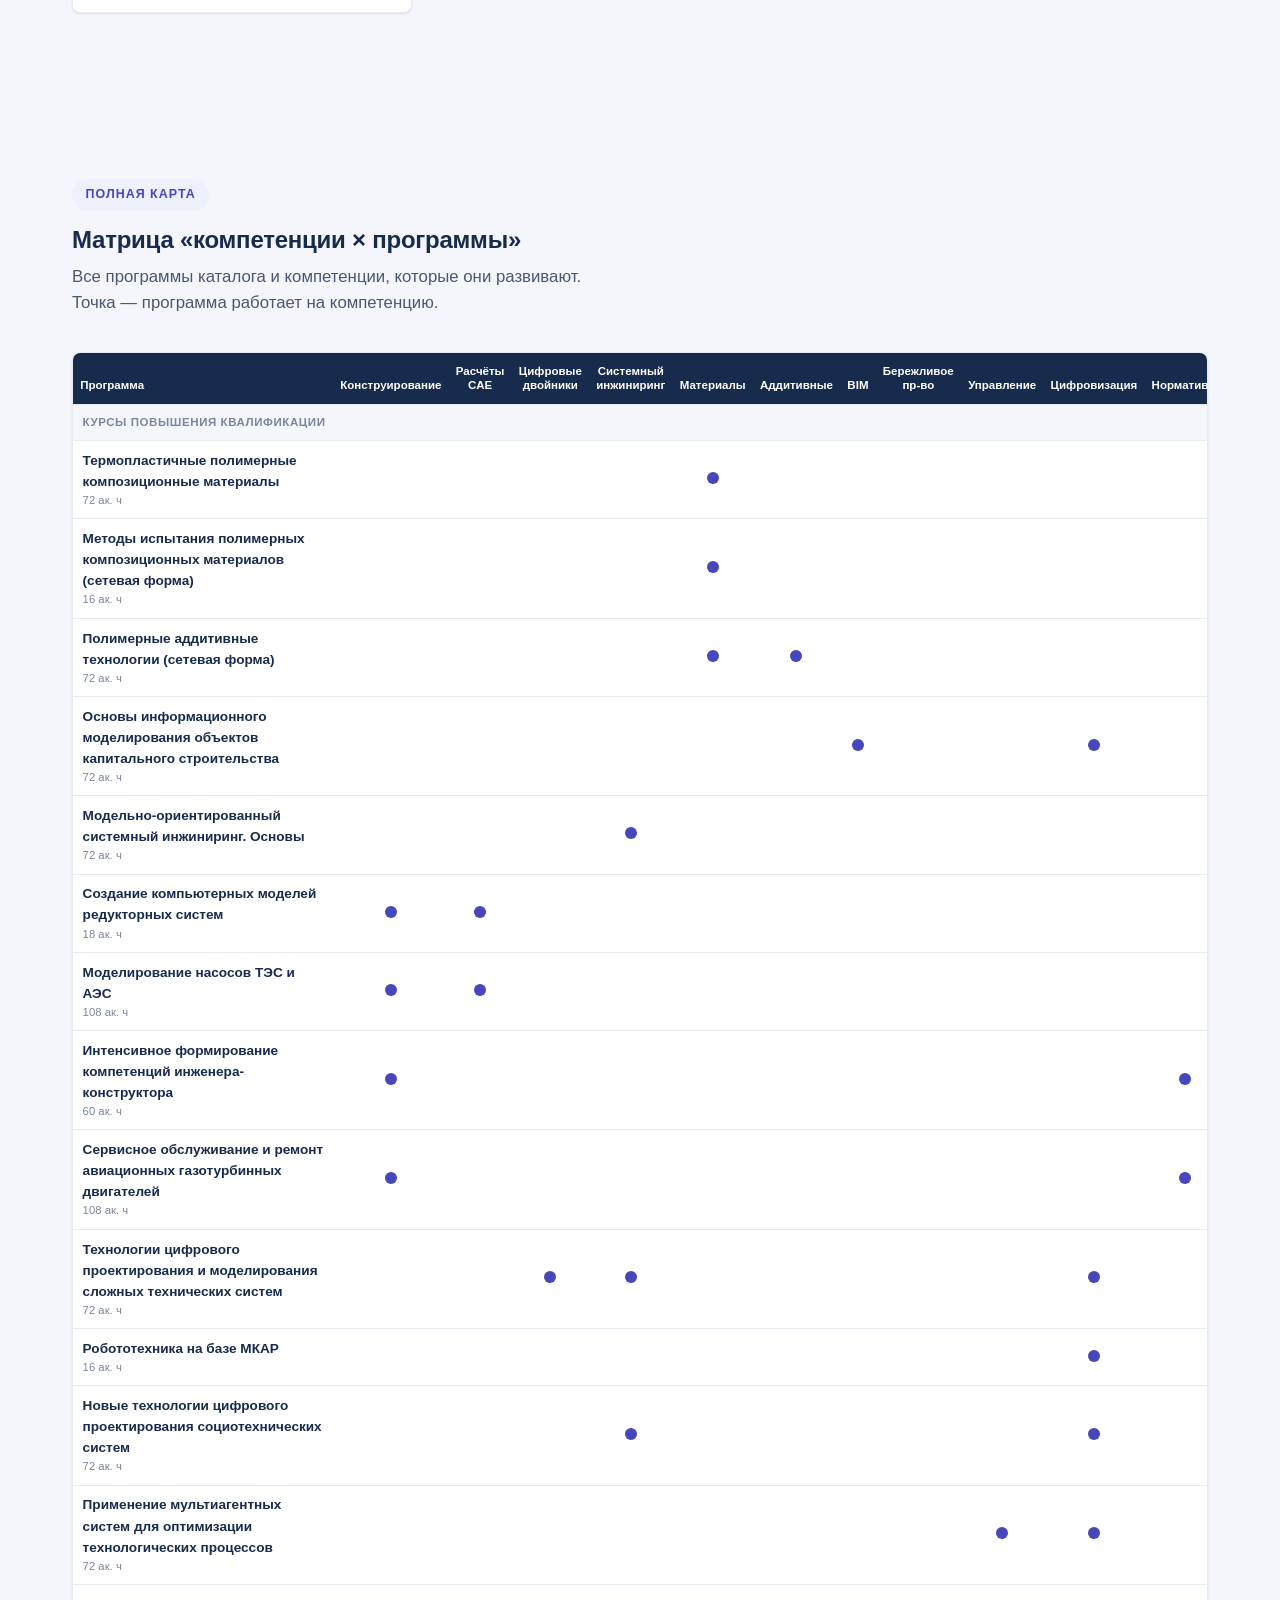
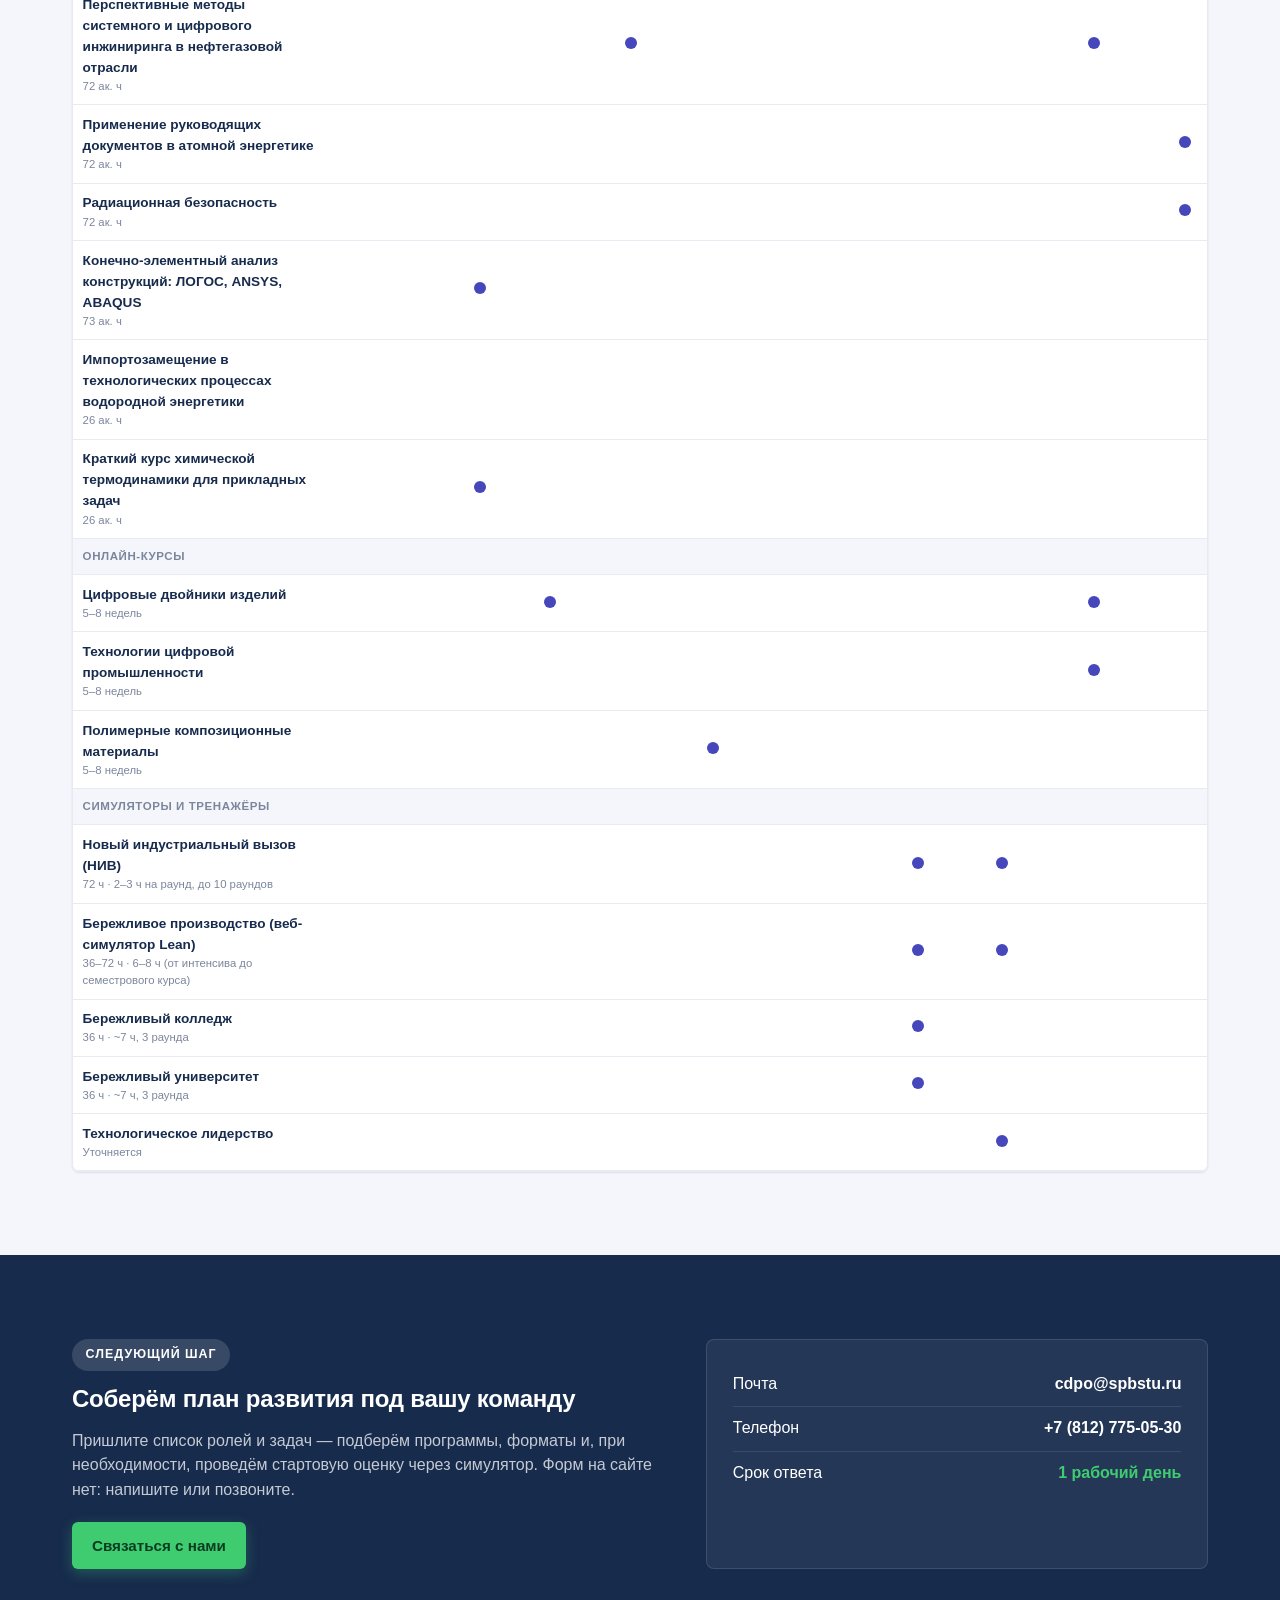
==== commit a84c5954: "feat: профориентация школьников, логотипы партнёров, SEO/GEO-база - Новая страница proforientation.h" ====
--- a/competencies.html
+++ b/competencies.html
@@ -5,6 +5,17 @@
   <meta name="viewport" content="width=device-width, initial-scale=1.0">
   <title>Подбор программ по компетенциям — ДПО ПИШ СПбПУ</title>
   <meta name="description" content="Какие компетенции повышает какая программа ДПО ПИШ СПбПУ. Подбор программ для HR и руководителей.">
+  <!-- Демо-прототип: не индексировать. СНЯТЬ noindex при переносе на боевой домен. -->
+  <meta name="robots" content="noindex, nofollow">
+  <link rel="canonical" href="https://mupamuc.github.io/dpo-pish-demo/competencies.html">
+  <link rel="icon" type="image/svg+xml" href="assets/favicon.svg">
+  <meta name="theme-color" content="#172B4D">
+  <meta property="og:type" content="website">
+  <meta property="og:title" content="Подбор программ по компетенциям — ДПО ПИШ СПбПУ">
+  <meta property="og:description" content="Какие компетенции повышает какая программа ДПО. Подбор для HR и руководителей.">
+  <meta property="og:url" content="https://mupamuc.github.io/dpo-pish-demo/competencies.html">
+  <meta property="og:locale" content="ru_RU">
+  <meta name="twitter:card" content="summary">
   <link rel="stylesheet" href="styles.css">
 </head>
 <body>
@@ -20,6 +31,7 @@
         <a href="index.html#catalog">Программы</a>
         <a href="index.html#assessment">Оценка компетенций</a>
         <a href="competencies.html" class="active">Подбор программ</a>
+        <a href="proforientation.html">Школьникам</a>
         <a href="index.html#contacts">Контакты</a>
       </nav>
       <div class="header-cta">
@@ -28,6 +40,15 @@
       </div>
     </div>
   </header>
+
+  <!-- ── Partner logos ── -->
+  <div class="partner-strip" aria-label="Организаторы">
+    <div class="wrap">
+      <img class="lg-spbstu" src="assets/logo-spbstu.svg" alt="СПбПУ — Санкт-Петербургский политехнический университет Петра Великого">
+      <img class="lg-pish" src="assets/logo-pish-dark.svg" alt="ПИШ СПбПУ «Цифровой инжиниринг»">
+      <img class="lg-cml" src="assets/logo-cmlbench-edu.svg" alt="CML-Bench EDU">
+    </div>
+  </div>
 
   <main>
     <!-- ── Page hero ── -->
--- a/styles.css
+++ b/styles.css
@@ -477,9 +477,156 @@
 .matrix tr:hover td, .matrix tr:hover th { background:var(--bg-tint); }
 .matrix .type-row th[colspan] { background:var(--bg); color:var(--muted); font-size:.72rem; text-transform:uppercase; letter-spacing:.05em; }
 
+/* ── Кейсы ── */
+.cases { background:#fff; border-top:1px solid var(--line); }
+.case-filters { display:flex; flex-wrap:wrap; gap:.5rem; margin-bottom:1.4rem; }
+.case-cards { display:grid; grid-template-columns:repeat(3,1fr); gap:1rem; }
+.case-card { border:1px solid var(--line); border-radius:var(--radius); padding:1.1rem 1.2rem;
+  background:#fff; box-shadow:var(--shadow-sm); display:flex; flex-direction:column;
+  transition:transform var(--dur) var(--ease), box-shadow var(--dur); }
+.case-card:hover { transform:translateY(-3px); box-shadow:var(--shadow-md); }
+.case-card .cc-top { display:flex; flex-wrap:wrap; gap:.4rem; margin-bottom:.55rem; }
+.case-card h3 { font-size:1rem; line-height:1.3; margin-bottom:.5rem; }
+.case-card .cc-tools { color:var(--muted); font-size:.8rem; margin-bottom:.8rem; }
+.case-card .cc-target { margin-top:auto; background:#f2fdf6; border:1px solid #cdeeda; border-radius:var(--radius-sm);
+  color:var(--green-700); font-weight:700; font-size:.84rem; padding:.5rem .7rem; }
+.case-card .cc-target small { display:block; font-weight:600; color:#66a984; font-size:.7rem; text-transform:uppercase; letter-spacing:.04em; }
+.b-loss { background:#fdeaea; color:#b23333; }
+.b-sector { background:var(--bg-tint); color:var(--blue); }
+.b-tpl { background:var(--bg); color:var(--muted); }
+.cases-note { margin-top:1.4rem; color:var(--muted); font-size:.85rem; }
+
+/* ── ИИ-наставник + траектория (в секции оценки) ── */
+.assess-extra { display:grid; grid-template-columns:1.05fr .95fr; gap:1.2rem; margin-top:1.2rem; }
+.mentor-card { background:#fff; border-radius:var(--radius); color:var(--ink); padding:1.3rem 1.4rem; box-shadow:var(--shadow-lg); }
+.mentor-card .m-head { display:flex; align-items:center; gap:.7rem; margin-bottom:.9rem; }
+.mentor-card .m-ava { width:38px; height:38px; border-radius:50%; background:linear-gradient(135deg,var(--blue),#5d5fd8);
+  color:#fff; display:grid; place-items:center; font-weight:800; font-size:.8rem; flex:none; }
+.mentor-card .m-who { font-weight:800; color:var(--navy); font-size:.95rem; }
+.mentor-card .m-sub { color:var(--muted); font-size:.78rem; }
+.mentor-card .m-block { border-left:3px solid var(--line-2); padding:.15rem 0 .15rem .85rem; margin-bottom:.8rem; }
+.mentor-card .m-block:last-child { margin-bottom:0; }
+.mentor-card .m-block .t { font-weight:700; color:var(--navy); font-size:.86rem; }
+.mentor-card .m-block p { margin:.2rem 0 0; color:var(--ink-2); font-size:.87rem; }
+.mentor-card .m-block.warn { border-left-color:#D64545; }
+.mentor-card .m-block.ok { border-left-color:var(--green); }
+.mentor-card .m-num { font-weight:800; color:#b23333; }
+.traj-card { display:flex; flex-direction:column; }
+.traj-card svg { width:100%; height:auto; }
+.traj-sum { margin-top:.6rem; font-size:.86rem; color:rgba(255,255,255,.75); }
+.traj-sum b { color:var(--green); }
+
+/* ── Отчёт для компании ── */
+.report { background:var(--bg); border-top:1px solid var(--line); }
+.report-grid { display:grid; grid-template-columns:1fr 1.1fr; gap:2.2rem; align-items:center; }
+.report-points { list-style:none; padding:0; margin:1.2rem 0 1.6rem; }
+.report-points li { display:flex; gap:.7rem; padding:.5rem 0; color:var(--ink-2); }
+.report-points li .li { color:var(--green-700); margin-top:.1rem; }
+.report-points li b { color:var(--navy); }
+.report-mock { background:#fff; border:1px solid var(--line); border-radius:var(--radius);
+  box-shadow:var(--shadow-md); overflow:hidden; }
+.report-mock .rm-head { background:var(--navy); color:#fff; padding:.9rem 1.3rem; font-weight:700; font-size:.9rem;
+  display:flex; justify-content:space-between; align-items:center; }
+.report-mock .rm-head small { color:rgba(255,255,255,.55); font-weight:600; }
+.report-mock .rm-body { padding:1.2rem 1.3rem; display:grid; gap:1rem; }
+.rm-row { display:grid; grid-template-columns:150px 1fr; gap:1rem; align-items:center; }
+.rm-row .rl { font-size:.8rem; color:var(--muted); font-weight:600; }
+.rm-bar { display:flex; height:12px; border-radius:100px; overflow:hidden; }
+.rm-bar .ok { background:var(--green); } .rm-bar .mid { background:#f2b036; } .rm-bar .low { background:var(--line-2); }
+.rm-people { display:flex; flex-wrap:wrap; gap:.4rem; }
+.rm-chip { background:var(--bg-tint); color:var(--blue); font-size:.76rem; font-weight:700; border-radius:100px; padding:.3rem .65rem; }
+.rm-chip.lead { background:#e4f8ec; color:var(--green-700); }
+.rm-recs { font-size:.85rem; color:var(--ink-2); border:1px dashed var(--line-2); border-radius:var(--radius-sm); padding:.7rem .9rem; }
+.rm-recs b { color:var(--navy); }
+
+/* ── Удостоверение ── */
+.cert-strip { background:#fff; }
+.cert-grid { display:grid; grid-template-columns:1fr 1fr; gap:2.2rem; align-items:center; }
+.cert-img { border:1px solid var(--line); border-radius:var(--radius); box-shadow:var(--shadow-md); overflow:hidden; }
+.cert-img img { display:block; width:100%; }
+.cert-note { color:var(--muted); font-size:.85rem; margin-top:.8rem; }
+
 @media (max-width:960px) {
   .assess-kpis { grid-template-columns:1fr 1fr; }
   .assess-grid { grid-template-columns:1fr; }
+  .assess-extra { grid-template-columns:1fr; }
   .picker-grid { grid-template-columns:1fr; }
   .picker-panel { position:static; }
-}
+  .case-cards { grid-template-columns:1fr 1fr; }
+  .report-grid, .cert-grid { grid-template-columns:1fr; }
+}
+@media (max-width:640px) {
+  .case-cards { grid-template-columns:1fr; }
+  .rm-row { grid-template-columns:1fr; gap:.3rem; }
+}
+
+/* ── Partner logo strip (СПбПУ · ПИШ ЦИ · CML-Bench EDU) ── */
+.partner-strip { background:#fff; border-bottom:1px solid var(--line); }
+.partner-strip .wrap { display:flex; align-items:center; justify-content:center; gap:clamp(1.8rem,5vw,4rem);
+  padding-top:.85rem; padding-bottom:.85rem; flex-wrap:wrap; }
+.partner-strip img { width:auto; display:block; opacity:.92; }
+.partner-strip img:hover { opacity:1; }
+.partner-strip .lg-spbstu { height:48px; }
+.partner-strip .lg-pish { height:38px; }
+.partner-strip .lg-cml { height:42px; }
+@media (max-width:640px) {
+  .partner-strip .lg-spbstu { height:36px; }
+  .partner-strip .lg-pish { height:28px; }
+  .partner-strip .lg-cml { height:32px; }
+}
+
+/* ── Профориентация школьников ── */
+.prof-hero { background:
+  radial-gradient(900px 400px at 90% -10%, rgba(69,71,187,.10), transparent 60%),
+  var(--bg); }
+.prof-hero .wrap { padding-top:clamp(2.2rem,4vw,3.6rem); padding-bottom:clamp(1.6rem,3vw,2.6rem); max-width:860px; }
+.prof-hero h1 { font-size:clamp(1.9rem,1.3rem+2.4vw,3rem); margin:1rem 0 .8rem; }
+.prof-hero p { color:var(--ink-2); font-size:1.06rem; }
+
+.fact-cards { display:grid; grid-template-columns:repeat(3,1fr); gap:.9rem; margin:1.3rem 0; }
+.fact-card { background:var(--bg-tint); border:1px solid var(--line); border-radius:12px; padding:.9rem 1.1rem; }
+.fact-card .fl { font-size:.76rem; color:var(--muted); font-weight:700; text-transform:uppercase; letter-spacing:.05em; }
+.fact-card .fv { font-weight:800; margin-top:.25rem; }
+.fact-card .fv.tbd { color:var(--muted); font-style:italic; font-weight:600; }
+
+.mail-checklist { display:flex; gap:.7rem; align-items:flex-start; background:#eef2ff; border:1px solid #d9defa;
+  border-radius:12px; padding:1rem 1.2rem; margin:1.1rem 0 1.3rem; font-size:.95rem; }
+
+.prof-cards { display:grid; grid-template-columns:repeat(2,1fr); gap:1rem; margin-top:1.4rem; }
+.prof-card { background:var(--surface); border:1px solid var(--line); border-radius:14px; padding:1.2rem 1.3rem; }
+.prof-card h4 { margin-bottom:.35rem; }
+.prof-card p { color:var(--ink-2); font-size:.93rem; }
+.prof-card .ph-text { color:var(--muted); font-style:italic; }
+.prof-card a.more { font-weight:700; font-size:.9rem; }
+
+.route-list { display:grid; grid-template-columns:repeat(3,1fr); gap:1rem; margin-top:1.4rem; }
+
+.paid-card { background:var(--surface); border:1px solid var(--line); border-radius:14px; margin-top:1rem; }
+.paid-card summary { list-style:none; cursor:pointer; padding:1.2rem 1.3rem; }
+.paid-card summary::-webkit-details-marker { display:none; }
+.paid-card .badges { display:flex; gap:.5rem; margin-bottom:.55rem; }
+.badge-type { background:var(--blue); color:#fff; font-size:.72rem; font-weight:700; padding:.25rem .7rem; border-radius:100px; }
+.badge-paid { background:#fff4e0; color:#a06a12; font-size:.72rem; font-weight:700; padding:.25rem .7rem; border-radius:100px; }
+.paid-card .meta { color:var(--muted); font-size:.86rem; margin-top:.45rem; }
+.paid-card .expand-hint { color:var(--blue); font-weight:700; font-size:.88rem; margin-top:.6rem; display:inline-block; }
+.paid-card[open] .expand-hint { display:none; }
+.paid-card .paid-body { padding:0 1.3rem 1.3rem; border-top:1px solid var(--line); padding-top:1.1rem; }
+.paid-card .paid-body ul { margin:.5rem 0 .9rem 1.2rem; color:var(--ink-2); font-size:.93rem; }
+
+.shkb { background:linear-gradient(135deg, #f2fbf5, #eef4ff); border:2px dashed var(--green-700);
+  border-radius:18px; padding:clamp(1.4rem,3vw,2.2rem); }
+.shkb .eyebrow { background:rgba(63,204,113,.16); color:var(--green-700); }
+.shkb h2 { margin:.8rem 0 .6rem; }
+.shkb p { color:var(--ink-2); max-width:60ch; }
+.shkb .partners { font-size:.88rem; color:var(--muted); margin-top:.8rem; }
+
+.event-list { margin-top:1.3rem; border:1px solid var(--line); border-radius:14px; background:var(--surface); overflow:hidden; }
+.event-row { display:flex; gap:1.2rem; padding:.95rem 1.3rem; border-bottom:1px solid var(--line); font-size:.95rem; }
+.event-row:last-child { border-bottom:none; }
+.event-row .ed { color:var(--muted); font-weight:700; white-space:nowrap; min-width:90px; }
+
+@media (max-width:960px) { .prof-cards, .route-list { grid-template-columns:1fr 1fr; } }
+@media (max-width:720px) {
+  .fact-cards { grid-template-columns:1fr 1fr; }
+  .prof-cards, .route-list { grid-template-columns:1fr; }
+}
